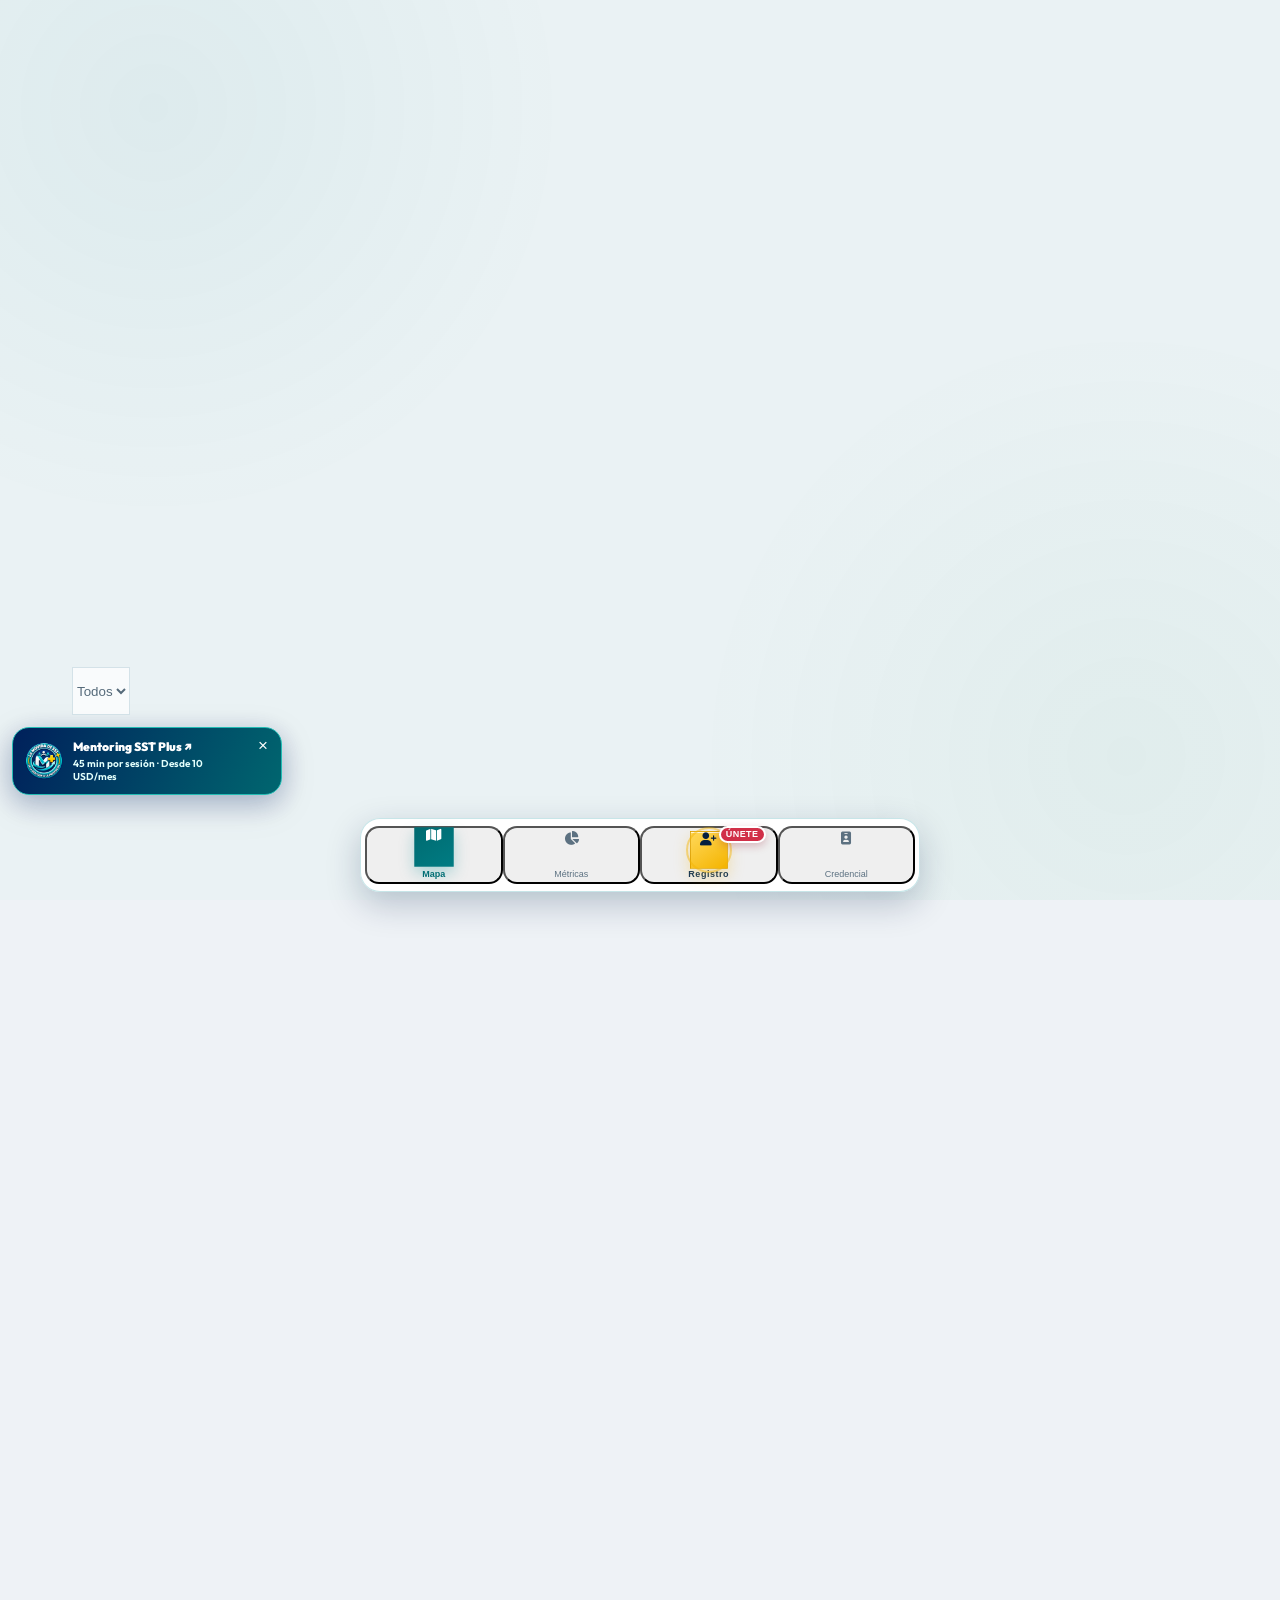
==== index.html @ 70e8a776 "Renovar caché de GA4 con propiedad histórica del ecosistema .com" ====
<!doctype html>
<html lang="es">
<head>
  <meta charset="utf-8">
  <meta name="viewport" content="width=device-width,initial-scale=1,viewport-fit=cover">
  <meta name="theme-color" content="#00205b">
  <meta name="description" content="Directorio internacional La Movida de SST+: descubre profesionales de Seguridad y Salud en el Trabajo, credenciales, ranking e insignias y conecta con la comunidad.">
  <meta name="robots" content="index,follow,max-image-preview:large">
  <link rel="canonical" href="https://directorio.movidasst.com/">
  <meta property="og:site_name" content="La Movida de SST+">
  <meta property="og:type" content="website">
  <meta property="og:locale" content="es_VE">
  <meta property="og:url" content="https://directorio.movidasst.com/">
  <meta property="og:title" content="Directorio La Movida de SST+ | Conecta con la comunidad">
  <meta property="og:description" content="Explora perfiles profesionales de SST, credenciales, ranking e insignias. Conecta con la comunidad internacional de La Movida de SST+.">
  <meta property="og:image" content="https://directorio.movidasst.com/og-directorio-sst-20261021.jpg">
  <meta property="og:image:secure_url" content="https://directorio.movidasst.com/og-directorio-sst-20261021.jpg">
  <meta property="og:image:type" content="image/jpeg">
  <meta property="og:image:width" content="1200">
  <meta property="og:image:height" content="630">
  <meta property="og:image:alt" content="Directorio La Movida de SST+: profesionales de SST conectados, credenciales, perfiles, ranking e insignias. De la Reacción a la Prevención.">
  <meta name="twitter:card" content="summary_large_image">
  <meta name="twitter:title" content="Directorio La Movida de SST+ | Conecta con la comunidad">
  <meta name="twitter:description" content="Directorio internacional de profesionales SST: perfiles, credenciales, ranking e insignias.">
  <meta name="twitter:image" content="https://directorio.movidasst.com/og-directorio-sst-20261021.jpg">
  <meta name="twitter:image:alt" content="Directorio de profesionales de SST de La Movida de SST+">
  <title>Directorio Internacional de Profesionales de SST | La Movida SST Plus</title>
  <style>
    html,body{margin:0;width:100%;height:100%;background:#f5f8fa;font-family:Arial,sans-serif}
    #boot{position:fixed;inset:0;display:grid;place-items:center;color:#00205b;background:linear-gradient(160deg,#fff,#eef8f8);font-weight:700}
  </style>
</head>
<body>
  <div id="boot">Cargando mapa SST…</div>
  <script>
    (async function () {
      try {
        const response = await fetch('./app.html?v=20260912-credencial-internacional-v5', { cache: 'no-store' });
        if (!response.ok) throw new Error('No se pudo cargar la aplicación base.');
        let html = await response.text();

        const mainBefore = "worldCopyJump: true,\n                minZoom: 2\n            }).setView([12, -45], 2);";
        const mainAfter = "worldCopyJump: true,\n                minZoom: 2,\n                maxZoom: 19\n            }).setView([12, -45], 2);";
        const validatorBefore = "L.map('valStateMap', { zoomControl: false, attributionControl: false }).setView";
        const validatorAfter = "L.map('valStateMap', { zoomControl: false, attributionControl: false, minZoom: 2, maxZoom: 19 }).setView";

        if (!html.includes(mainBefore)) throw new Error('No se encontró la configuración del mapa principal.');
        html = html.replace(mainBefore, mainAfter);
        html = html.replace(validatorBefore, validatorAfter);

        if (!html.includes('</head>')) throw new Error('No se encontró la cabecera de la aplicación base.');
        html = html.replace('</head>', '<link rel="stylesheet" href="./map-layout-responsive.css?v=20261021-mapa-v1"><script defer src="https://www.movidasst.com/analytics.js?v=20261025-ga4com2"><\/script></head>');

        if (!html.includes('</body>')) throw new Error('No se encontró el cierre de la aplicación base.');
        html = html.replace('</body>', '<script src="./geo335-patch.js?v=20260826-geo335-v1"><\/script><script src="./corporate-cta.js?v=20260829-corporate-v1"><\/script><script src="./hash-router.js?v=20260829-router-v1"><\/script><script src="./competency-badges.js?v=20260920-finanzas-v7"><\/script><script src="./mentoring-cta.js?v=20261021-mentoring-v1"><\/script></body>');

        document.open();
        document.write(html);
        document.close();
      } catch (error) {
        console.error(error);
        document.getElementById('boot').innerHTML = '<div style="max-width:520px;padding:24px;text-align:center"><strong>No fue posible iniciar el mapa.</strong><br><span style="display:block;margin-top:8px;font-size:13px;color:#52697a">' + String(error.message || error) + '</span></div>';
      }
    })();
  </script>
</body>
</html>
---- map-layout-responsive.css ----
/* Solo mapa. Maquetacion responsiva; sin cambios en eventos, datos o pestanas. */
@media (max-width:1023px){
  #map-view > div:first-child{
    position:absolute!important;top:calc(70px + env(safe-area-inset-top,0px))!important;
    left:10px!important;right:10px!important;width:calc(100% - 20px)!important;
    z-index:400!important;display:flex!important;align-items:center!important;
    gap:6px!important;padding:6px!important;overflow-x:auto!important;
    overflow-y:hidden!important;border:1px solid rgba(0,123,133,.18);
    border-radius:16px;background:rgba(255,255,255,.96);
    box-shadow:0 5px 20px rgba(0,32,91,.10);scrollbar-width:none;
    -webkit-overflow-scrolling:touch;overscroll-behavior-x:contain;
  }
  #map-view > div:first-child::-webkit-scrollbar,
  #map-view #map-region-bar::-webkit-scrollbar{display:none}
  #map-view > div:first-child > .filter-pill{
    flex:0 0 auto;min-height:34px!important;padding:7px 11px!important;
    border-radius:11px!important;font-size:11px!important;
    line-height:1.2!important;box-shadow:none!important;
  }
  /* El buscador se mantiene al alcance, aun desplazando los filtros. */
  #map-view > div:first-child > .filter-pill:last-child{
    order:-1;position:sticky;left:0;z-index:2;display:inline-flex;
    align-items:center;justify-content:center;gap:5px!important;
    font-size:0!important;background:linear-gradient(130deg,#006b77,#008c93)!important;
    color:#fff!important;border-color:transparent!important;
    box-shadow:3px 0 7px rgba(255,255,255,.95)!important;
  }
  #map-view > div:first-child > .filter-pill:last-child > i{font-size:12px!important}
  #map-view > div:first-child > .filter-pill:last-child::after{
    content:'Filtros';font-size:11px;font-weight:800;
  }
  #map-view #map-region-bar{
    position:absolute!important;top:calc(122px + env(safe-area-inset-top,0px))!important;
    left:10px!important;right:10px!important;width:calc(100% - 20px)!important;
    z-index:400!important;display:flex!important;align-items:center;
    gap:6px!important;padding:5px 7px!important;overflow-x:auto!important;
    overflow-y:hidden!important;border:1px solid rgba(0,123,133,.13);
    border-radius:14px;background:rgba(255,255,255,.94);
    box-shadow:0 4px 16px rgba(0,32,91,.08);scrollbar-width:none;
    -webkit-overflow-scrolling:touch;overscroll-behavior-x:contain;
  }
  #map-view #map-region-bar .map-region-chip{
    flex:0 0 auto;min-height:29px!important;padding:5px 10px!important;
    border-radius:9px;font-size:10px!important;box-shadow:none!important;
  }
  /* Herramientas en el lado derecho, fuera de las dos filas de filtros. */
  #map-view #map-tools-capsule{
    top:auto!important;right:10px!important;
    bottom:calc(var(--nav-height) + var(--nav-bottom-gap) + 110px)!important;
    padding:4px!important;gap:3px!important;border-radius:15px!important;
    background:rgba(255,255,255,.95)!important;
    box-shadow:0 6px 20px rgba(0,32,91,.16)!important;
  }
  #map-view #map-tools-capsule button{
    width:38px!important;height:38px!important;min-width:38px;min-height:38px;
    border:0!important;border-radius:11px!important;background:#fff!important;
    box-shadow:none!important;font-size:16px!important;
  }
  #map-view #map-tools-capsule #btn-heatmap.bg-movida-navy{
    color:#fff!important;background:linear-gradient(145deg,#00205b,#007b85)!important;
  }
  #map-view #map-legend-panel{
    top:auto!important;
    bottom:calc(var(--nav-height) + var(--nav-bottom-gap) + 144px)!important;
    right:66px!important;width:min(205px,calc(100% - 88px));
    max-width:205px!important;border-radius:15px;
    box-shadow:0 6px 20px rgba(0,32,91,.14)!important;
  }
  /* El recuento tiene una franja propia encima de la navegacion. */
  #map-view #map-visible-card{
    left:50%!important;
    bottom:calc(var(--nav-height) + var(--nav-bottom-gap) + 10px)!important;
    width:min(360px,calc(100% - 20px))!important;
    min-width:0!important;max-width:calc(100% - 20px)!important;
    min-height:51px;padding:7px 12px!important;gap:9px!important;
    transform:translateX(-50%)!important;justify-content:center;
    border-radius:15px!important;pointer-events:none;
  }
  #map-view #map-visible-card > div:first-child{
    width:34px!important;height:34px!important;
  }
  #map-view #map-visible-card > div:last-child{min-width:0}
  #map-view #map-visible-card > div:last-child > div{
    display:flex;flex-wrap:wrap;align-items:baseline;
    gap:2px 8px!important;white-space:normal!important;
  }
  #map-view #map-visible-card #map-visible-count{font-size:21px!important}
  /* Publicidad compacta: conserva enlace y cierre sin tapar el recuento. */
  #map-view #geoMentoringMapTip{
    left:10px!important;right:auto!important;
    bottom:calc(var(--nav-height) + var(--nav-bottom-gap) + 80px)!important;
    width:min(222px,calc(100vw - 84px))!important;
    z-index:405;filter:none!important;
  }
  #map-view #geoMentoringMapTip .gm-tip-link{
    min-height:43px!important;gap:7px!important;
    padding:6px 30px 6px 8px!important;border-radius:13px!important;
    box-shadow:0 5px 15px rgba(0,32,91,.18)!important;
  }
  #map-view #geoMentoringMapTip .gm-tip-link img{
    width:28px!important;height:28px!important;
  }
  #map-view #geoMentoringMapTip .gm-tip-link strong{font-size:10.5px!important}
  #map-view #geoMentoringMapTip .gm-tip-link small{
    font-size:8.5px!important;line-height:1.25!important;
  }
  #map-view #geoMentoringMapTip .gm-close{
    right:3px!important;top:3px!important;
    min-width:26px!important;min-height:26px!important;
  }
  body:has(#map-view.view-active) #toast-notification{
    top:calc(170px + env(safe-area-inset-top,0px))!important;
    max-width:calc(100vw - 28px);white-space:normal!important;
    border-radius:12px;line-height:1.3;
  }
}
@media (max-width:359px){
  #map-view > div:first-child > .filter-pill{
    font-size:10px!important;padding-inline:9px!important;
  }
  #map-view #map-region-bar .map-region-chip{font-size:9px!important}
  #map-view #map-visible-card{padding-inline:8px!important}
  #map-view #map-visible-card #map-visible-count{font-size:19px!important}
  #map-view #geoMentoringMapTip{
    width:min(195px,calc(100vw - 82px))!important;
  }
}
@media (max-width:1023px) and (max-height:600px){
  #map-view #map-tools-capsule{
    bottom:calc(var(--nav-height) + var(--nav-bottom-gap) + 94px)!important;
  }
  #map-view #map-tools-capsule button{
    height:33px!important;width:35px!important;
    min-width:35px;min-height:33px;
  }
  #map-view #map-legend-panel{
    bottom:calc(var(--nav-height) + var(--nav-bottom-gap) + 128px)!important;
  }
  #map-view #geoMentoringMapTip{
    width:min(194px,calc(100vw - 85px))!important;
  }
}
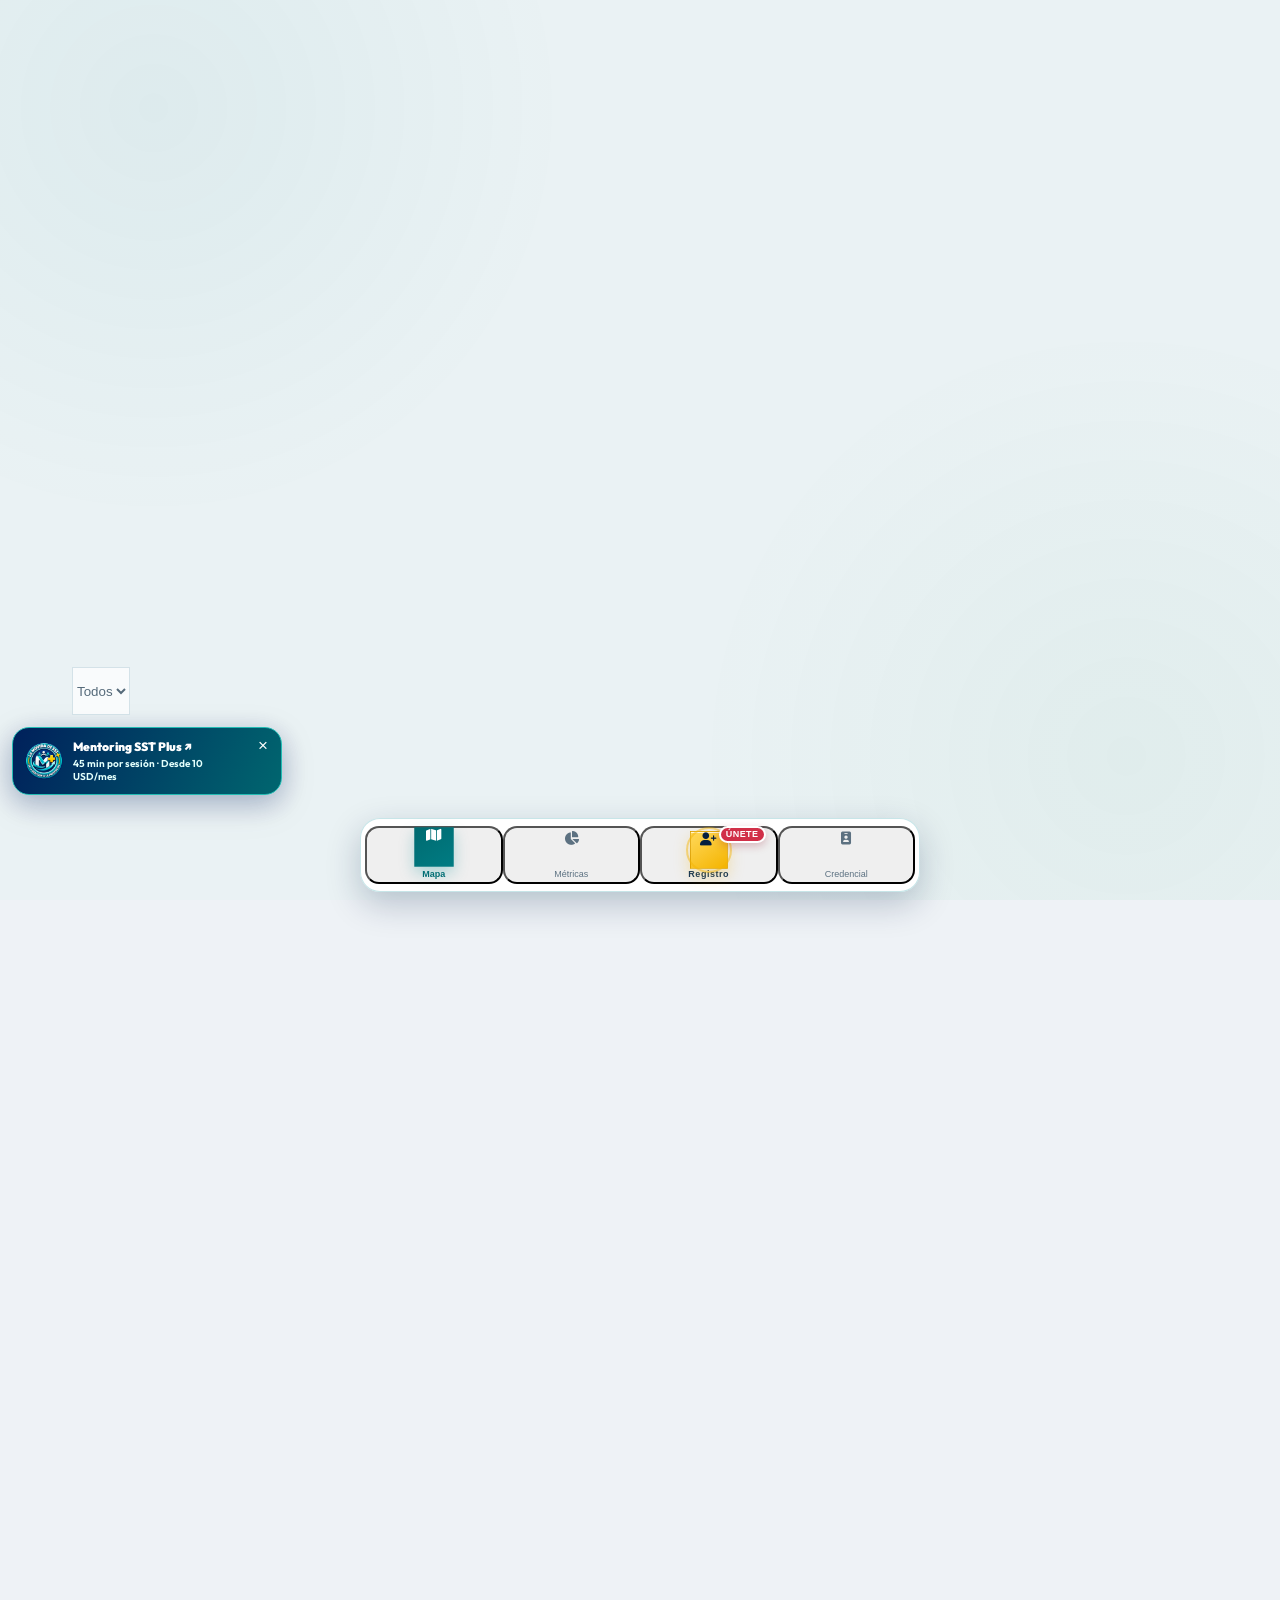
==== commit aa38901a: "Escapar correctamente cierre de script al inyectar modo GEO" ====
--- a/index.html
+++ b/index.html
@@ -48,11 +48,23 @@
         html = html.replace(mainBefore, mainAfter);
         html = html.replace(validatorBefore, validatorAfter);
 
+        // El modo incrustado sólo se habilita si el HUB oficial es el origen de la carga.
+        const embedRequested = new URLSearchParams(location.search).get('embed') === 'mi-movida';
+        let trustedEmbed = false;
+        try {
+          trustedEmbed = embedRequested && window.parent !== window &&
+            new URL(document.referrer).origin === 'https://www.movidasst.com';
+        } catch { trustedEmbed = false; }
+        if (trustedEmbed) {
+          const embedBoot = '<script>window.__geoMiMovidaEmbedAllowed=true;document.documentElement.classList.add("mm-credential-embed");<\/script>' +
+            '<link rel="stylesheet" href="./mi-movida-credential-embed.css?v=20261102">';
+          html = html.replace('</head>', embedBoot + '</head>');
+        }
         if (!html.includes('</head>')) throw new Error('No se encontró la cabecera de la aplicación base.');
         html = html.replace('</head>', '<link rel="stylesheet" href="./map-layout-responsive.css?v=20261021-mapa-v1"><script defer src="https://www.movidasst.com/analytics.js?v=20261025-ga4com2"><\/script></head>');
 
         if (!html.includes('</body>')) throw new Error('No se encontró el cierre de la aplicación base.');
-        html = html.replace('</body>', '<script src="./geo335-patch.js?v=20260826-geo335-v1"><\/script><script src="./corporate-cta.js?v=20260829-corporate-v1"><\/script><script src="./hash-router.js?v=20260829-router-v1"><\/script><script src="./competency-badges.js?v=20260920-finanzas-v7"><\/script><script src="./mentoring-cta.js?v=20261021-mentoring-v1"><\/script></body>');
+        html = html.replace('</body>', '<script src="./geo335-patch.js?v=20260826-geo335-v1"><\/script><script src="./corporate-cta.js?v=20260829-corporate-v1"><\/script><script src="./hash-router.js?v=20260829-router-v1"><\/script><script src="./competency-badges.js?v=20260920-finanzas-v7"><\/script><script src="./mentoring-cta.js?v=20261021-mentoring-v1"><\/script><script src="./perfil-deeplink.js?v=20261025-ranking-v1"><\/script></body>');
 
         document.open();
         document.write(html);
--- a/mi-movida-credential-embed.css
+++ b/mi-movida-credential-embed.css
@@ -0,0 +1,14 @@
+/* Only inside a trusted www.movidasst.com iframe explicitly requesting embed=mi-movida. */
+html.mm-credential-embed,html.mm-credential-embed body{margin:0!important;min-height:0!important;height:auto!important;overflow-x:hidden!important;overflow-y:auto!important;background:#f8fafc!important}
+.mm-credential-embed #map-view,.mm-credential-embed #dashboard-view,.mm-credential-embed #info-view,.mm-credential-embed #credencial-view,.mm-credential-embed body>header,.mm-credential-embed body>nav,.mm-credential-embed body>footer,.mm-credential-embed #splash-screen{display:none!important}
+#mm-credential-shell{display:none;position:relative;box-sizing:border-box;z-index:99999;max-width:720px;width:100%;margin:0 auto;padding:18px 12px 20px;text-align:center;font-family:Outfit,Arial,sans-serif;color:#00205b}
+.mm-credential-embed #mm-credential-shell{display:flex;flex-direction:column;align-items:center;gap:14px}
+#mm-credential-shell .mm-credential-title{font-weight:800;font-size:16px;line-height:1.3;margin:0;color:#00205b}
+#mm-credential-shell .mm-credential-note{font-size:12px;line-height:1.5;color:#64748b;margin:0}
+#mm-credential-viewport{width:100%;max-width:600px;position:relative;overflow:visible}
+#mm-credential-scale{position:absolute;left:0;top:0;width:600px;height:380px;transform-origin:top left}
+#mm-credential-scale #credential{margin:0!important;max-width:none!important;box-shadow:0 10px 26px rgba(0,32,91,.12)}
+#mm-credential-actions{display:flex;flex-direction:column;align-items:center;gap:8px;width:100%;max-width:460px}
+#mm-credential-actions #btn-download{width:100%;min-height:50px;border-radius:14px;font-weight:800;cursor:pointer}
+#mm-credential-actions #portal-download-status{height:auto!important;min-height:16px;margin:0}
+#mm-credential-shell [hidden]{display:none!important}
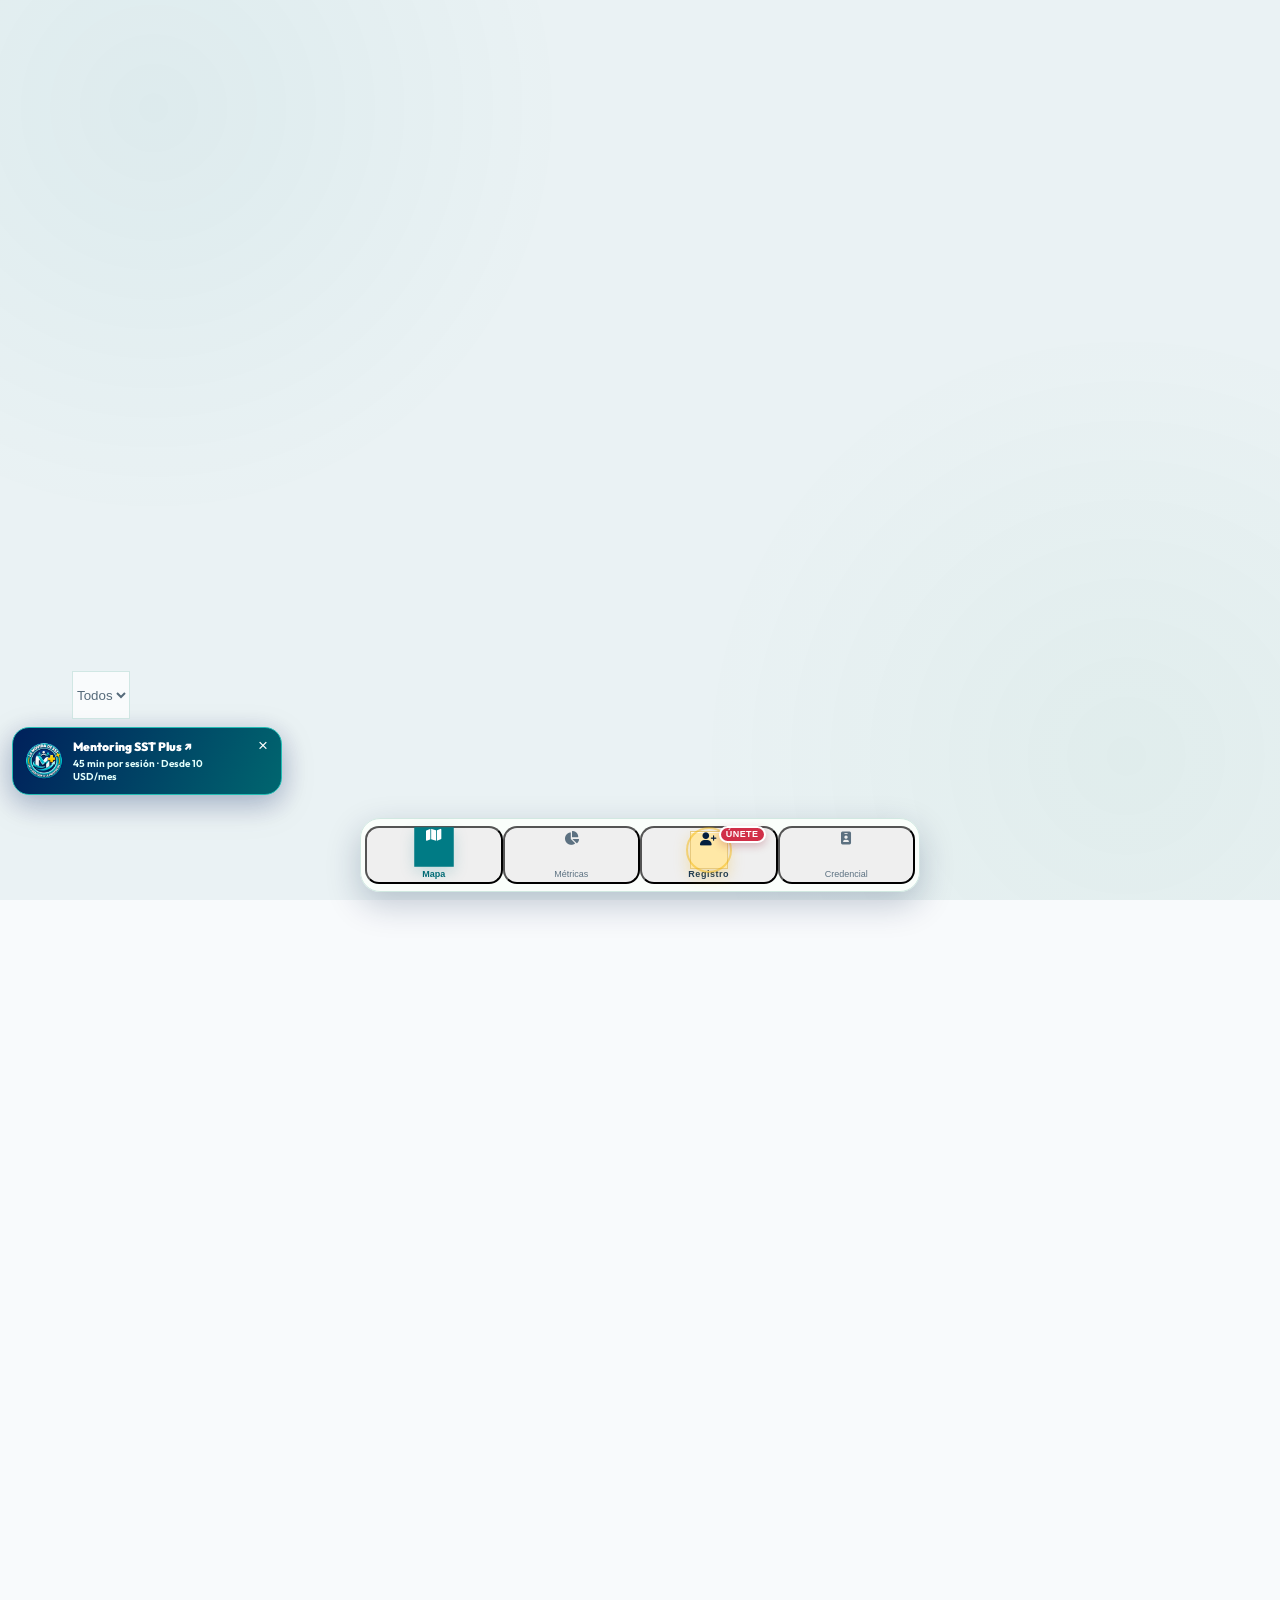
==== commit 6a4a11b0: "Actualizar logo y cargar tema pastel sin alterar lógica GEO" ====
--- a/index.html
+++ b/index.html
@@ -3,7 +3,7 @@
 <head>
   <meta charset="utf-8">
   <meta name="viewport" content="width=device-width,initial-scale=1,viewport-fit=cover">
-  <meta name="theme-color" content="#00205b">
+  <meta name="theme-color" content="#007B85">
   <meta name="description" content="Directorio internacional La Movida de SST+: descubre profesionales de Seguridad y Salud en el Trabajo, credenciales, ranking e insignias y conecta con la comunidad.">
   <meta name="robots" content="index,follow,max-image-preview:large">
   <link rel="canonical" href="https://directorio.movidasst.com/">
@@ -48,6 +48,11 @@
         html = html.replace(mainBefore, mainAfter);
         html = html.replace(validatorBefore, validatorAfter);
 
+        // Logo visible en cabecera y carga; sin modificar el lienzo de la credencial.
+        html = html.replace("<img src=\"/logo-oficial-movida-sst-plus.png\" alt=\"Logo oficial La Movida de SST Plus\" class=\"w-11 h-11 rounded-full bg-white object-contain shrink-0\">", "<img src=\"https://www.movidasst.com/logo-horizontal-movida-sst-plus.webp\" alt=\"Logo horizontal oficial de La Movida de SST+\" class=\"geo-header-logo shrink-0\" width=\"160\" height=\"46\" loading=\"eager\" decoding=\"async\">");
+        html = html.replace("id=\"splash-logo\"\n                src=\"/logo-oficial-movida-sst-plus.png\"\n                width=\"54\"\n                height=\"54\"\n                alt=\"Logo La Movida SST\"", "id=\"splash-logo\"\n                src=\"https://www.movidasst.com/logo-horizontal-movida-sst-plus.webp\"\n                width=\"260\"\n                height=\"76\"\n                alt=\"Logo horizontal oficial de La Movida de SST+\"");
+        html = html.replace('<meta name="theme-color" content="#00205b">', '<meta name="theme-color" content="#007B85">');
+
         // El modo incrustado sólo se habilita si el HUB oficial es el origen de la carga.
         const embedRequested = new URLSearchParams(location.search).get('embed') === 'mi-movida';
         let trustedEmbed = false;
@@ -61,7 +66,7 @@
           html = html.replace('</head>', embedBoot + '</head>');
         }
         if (!html.includes('</head>')) throw new Error('No se encontró la cabecera de la aplicación base.');
-        html = html.replace('</head>', '<link rel="stylesheet" href="./map-layout-responsive.css?v=20261021-mapa-v1"><script defer src="https://www.movidasst.com/analytics.js?v=20261025-ga4com2"><\/script></head>');
+        html = html.replace('</head>', '<link rel="stylesheet" href="./map-layout-responsive.css?v=20261021-mapa-v1"><link rel="stylesheet" href="./geo-pastel-brand.css?v=20261108-1"><script defer src="https://www.movidasst.com/analytics.js?v=20261025-ga4com2"><\/script></head>');
 
         if (!html.includes('</body>')) throw new Error('No se encontró el cierre de la aplicación base.');
         html = html.replace('</body>', '<script src="./geo335-patch.js?v=20260826-geo335-v1"><\/script><script src="./corporate-cta.js?v=20260829-corporate-v1"><\/script><script src="./hash-router.js?v=20260829-router-v1"><\/script><script src="./competency-badges.js?v=20260920-finanzas-v7"><\/script><script src="./mentoring-cta.js?v=20261021-mentoring-v1"><\/script><script src="./perfil-deeplink.js?v=20261025-ranking-v1"><\/script></body>');
--- a/geo-pastel-brand.css
+++ b/geo-pastel-brand.css
@@ -0,0 +1,226 @@
+/*
+ * Directorio GEO — Identidad visual pastel La Movida de SST+ (noviembre 2026).
+ * Capa de presentación: no modifica mapas, gráficas, filtros, eventos, datos,
+ * credenciales exportables ni integración embebida con Mi Movida.
+ * Mantener los selectores específicos para aislar la superficie visual.
+ */
+:root {
+  --geo-teal: #007B85;
+  --geo-navy: #00205B;
+  --geo-mint: #E9F7F2;
+  --geo-sky: #EDF5FC;
+  --geo-lime: #F1F8EB;
+  --geo-gold: #FFF7DF;
+  --geo-lavender: #F4F0FA;
+  --geo-line: #D6E9E5;
+  --geo-ink: #234154;
+  --geo-muted: #506A7A;
+  --geo-shadow: 0 10px 28px rgba(0, 65, 83, .075);
+}
+html, body { background: #F8FAFC; }
+
+/* Logo rectangular real, sobre una superficie blanca, sin deformarlo. */
+body > header {
+  background: rgba(250, 254, 252, .97) !important;
+  border-bottom-color: #D3E9E3 !important;
+  box-shadow: 0 5px 18px rgba(0, 65, 83, .08) !important;
+}
+body > header > div:first-child { min-width: 0; }
+body > header > div:first-child > div.truncate { min-width: 0; }
+body > header img.geo-header-logo {
+  display: block;
+  width: 160px !important;
+  height: 46px !important;
+  padding: 5px 9px;
+  flex-shrink: 0;
+  object-fit: contain;
+  background: #FFFFFF;
+  border: 1px solid #D6E9E4 !important;
+  border-radius: 12px !important;
+  box-shadow: 0 3px 13px rgba(0, 72, 89, .06);
+}
+body > header h1 { color: var(--geo-navy) !important; }
+body > header p { color: #006A74 !important; }
+
+/* Carga: logo horizontal sin aro circular; no intervenir en el watchdog. */
+#splash-screen {
+  background: radial-gradient(circle at 12% 18%, rgba(207, 238, 231, .8), transparent 31rem),
+              radial-gradient(circle at 93% 80%, rgba(255, 240, 195, .65), transparent 28rem),
+              #F8FAFC !important;
+}
+#splash-brand {
+  width: min(78vw, 298px) !important;
+  height: 100px !important;
+  padding: 13px 16px !important;
+  border-radius: 21px !important;
+  border: 1px solid #D3E8E2 !important;
+  box-shadow: var(--geo-shadow);
+}
+#splash-brand::after { display: none !important; }
+#splash-logo {
+  width: 100% !important;
+  height: 100% !important;
+  max-width: 100% !important;
+  max-height: 100% !important;
+  border-radius: 0 !important;
+}
+#splash-title { color: var(--geo-navy) !important; }
+#splash-subtitle { color: #006F78 !important; }
+#splash-status { background: #FFFFFF !important; border-color: #D5E9E3 !important; }
+
+/* Mapa: solo controles, barras y paneles. No alterar los mapas geográficos. */
+#map-view .filter-pill {
+  background: #EFF9F5 !important;
+  color: #25495A !important;
+  border-color: #CAE5DC !important;
+  box-shadow: 0 4px 12px rgba(0, 57, 72, .045) !important;
+}
+#map-view .filter-pill.active {
+  color: #FFFFFF !important;
+  background: #007B85 !important;
+  border-color: #007B85 !important;
+}
+#map-view .filter-pill:last-child {
+  background: linear-gradient(120deg, #007B85, #168F95) !important;
+  color: #FFFFFF !important;
+  border-color: transparent !important;
+}
+#map-region-bar .map-region-chip {
+  background: #FFFFFF !important;
+  border-color: #D1E7E1 !important;
+  color: #365A69 !important;
+}
+#map-region-bar .map-region-chip.active {
+  background: #007B85 !important;
+  color: #FFFFFF !important;
+  border-color: #007B85 !important;
+}
+#map-tools-capsule,
+#map-legend-panel,
+#map-visible-card {
+  background: rgba(250, 254, 252, .97) !important;
+  border-color: #CFE6DF !important;
+  box-shadow: var(--geo-shadow) !important;
+}
+#map-visible-card > div:first-child { background: #E3F5EE !important; }
+
+/* Métricas: tarjetas claras con variaciones pastel y contraste suficiente. */
+#dashboard-view,
+#info-view {
+  background: radial-gradient(circle at 8% 6%, rgba(216, 243, 235, .74), transparent 26rem),
+              radial-gradient(circle at 95% 48%, rgba(255, 244, 214, .56), transparent 28rem),
+              #F8FAFC !important;
+}
+#dashboard-view > div > header {
+  background: linear-gradient(120deg, #E6F6F0, #EFF6FC 76%, #FFF8E6);
+  border: 1px solid #D2E7E2;
+  border-radius: 20px;
+  padding: 16px 18px;
+  box-shadow: var(--geo-shadow);
+}
+#dashboard-view > div > header h1 { color: var(--geo-navy) !important; }
+#dashboard-view .glass-card {
+  background: #FFFFFF !important;
+  border-color: var(--geo-line) !important;
+  box-shadow: var(--geo-shadow) !important;
+}
+#dashboard-view [aria-labelledby="dashboard-country-title"] {
+  background: linear-gradient(125deg, #EAF8F3, #F7FCFA) !important;
+}
+#dashboard-view #dashboard-country-scope {
+  background: #E2F3ED !important;
+  border-color: #CBE7DF !important;
+  color: #315B62 !important;
+}
+#dashboard-view #dashboard-country {
+  background: #FFFFFF !important;
+  border-color: #BEDFD7 !important;
+  color: var(--geo-navy) !important;
+}
+#dashboard-view #dash-territory-card { background: #EDF5FC !important; }
+#dashboard-view #dash-municipality-card { background: #F1F8EB !important; }
+#dashboard-view #dash-total,
+#dashboard-view h2,
+#dashboard-view h3,
+#dashboard-view h4 { color: var(--geo-navy) !important; }
+#dashboard-view #dashboard-export:not(:disabled) {
+  background: #007B85 !important;
+  color: #FFFFFF !important;
+  border-color: #007B85 !important;
+}
+#dashboard-view #dashboard-export:disabled {
+  background: #F0F5F6 !important;
+  color: #5C7280 !important;
+}
+
+/* Registro e información: su promoción oficial sigue siendo accesible. */
+#info-view .glass-card {
+  border-color: #D6E9E5 !important;
+  box-shadow: var(--geo-shadow) !important;
+}
+#info-view a.registration-entry-hero[href*="registro.movidasst.com"] {
+  background: linear-gradient(130deg, #E3F5EF 0%, #ECF6FC 65%, #FFF5D9 100%) !important;
+  border-color: #C4E3DB !important;
+  color: #234154 !important;
+  box-shadow: var(--geo-shadow) !important;
+}
+#info-view .registration-entry-title { color: var(--geo-navy) !important; }
+#info-view .registration-entry-eyebrow { color: #006B75 !important; }
+#info-view .registration-entry-copy { color: #395D6B !important; }
+#info-view .registration-entry-benefit {
+  background: rgba(255,255,255,.88) !important;
+  border-color: #D6E8E3 !important;
+  color: #325767 !important;
+}
+#info-view .registration-entry-helper { color: #456778 !important; }
+#info-view .registration-entry-helper i { color: #007B85 !important; }
+
+/* Filtros y perfiles: solo piel visual, sin cambiar controles ni posiciones. */
+#advanced-filters-sheet,
+#profile-sheet {
+  background: linear-gradient(180deg, #EBF8F3 0%, #FFFFFF 46%) !important;
+  border-color: #CDE6DF !important;
+}
+#advanced-filters-sheet input,
+#advanced-filters-sheet select { border-color: #C7E3DD !important; }
+#advanced-filters-sheet input:focus,
+#advanced-filters-sheet select:focus { border-color: #007B85 !important; }
+#member-data-editor { border-color: #D1E7E1; }
+#member-profile-privacy { border-color: #CBE5DD; }
+
+/* Credencial: cambiar solamente el fondo de la vista, NO el lienzo exportable. */
+#credencial-view { background: #F7FAFC !important; }
+
+/* Navegación: nunca alterar altura, eventos ni desplazamientos del mapa. */
+#bottom-nav {
+  background: rgba(250, 254, 251, .97) !important;
+  border-color: #D1E8E1 !important;
+}
+#bottom-nav .nav-item.active { color: #006A74 !important; }
+#bottom-nav .nav-item.active .icon-container {
+  color: #FFFFFF !important;
+  background: #007B85 !important;
+  box-shadow: 0 5px 14px rgba(0, 123, 133, .18) !important;
+}
+#btn-info-view.registration-nav-item:not(.active) .icon-container {
+  background: #FFE8A6 !important;
+}
+button:focus-visible,
+a:focus-visible,
+input:focus-visible,
+select:focus-visible {
+  outline: 3px solid #70AD47;
+  outline-offset: 2px;
+}
+@media (max-width: 639px) {
+  body > header { gap: 4px; }
+  body > header img.geo-header-logo { width: 143px !important; height: 43px !important; padding: 4px 7px; }
+  body > header > div:first-child > div.truncate { display: none !important; }
+  #dashboard-view > div > header { padding: 14px 15px; }
+}
+@media (max-width: 360px) {
+  body > header img.geo-header-logo { width: 128px !important; height: 40px !important; }
+}
+@media (prefers-reduced-motion: reduce) {
+  #splash-brand, #dashboard-view .glass-card { transition: none !important; }
+}
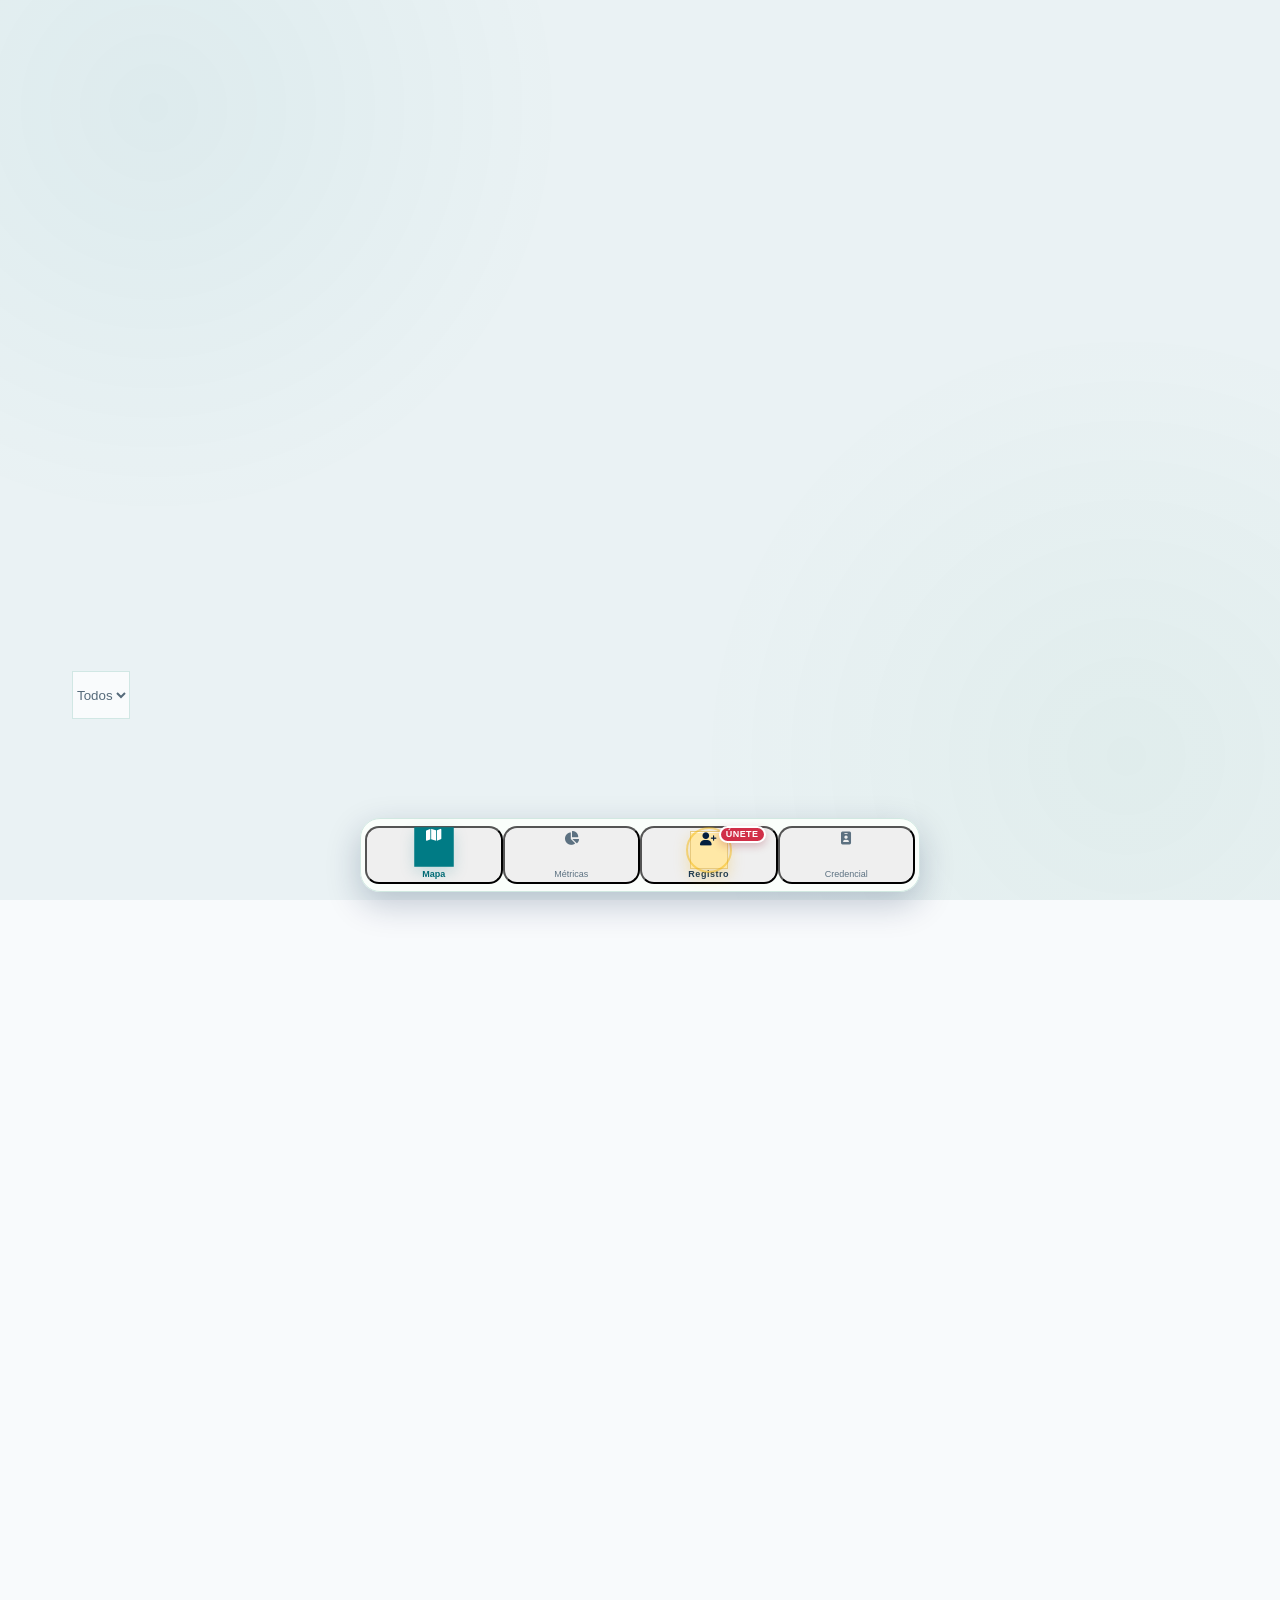
==== commit 265162d0: "Retirar promoción de Mentoring del Directorio GEO sin afectar credenciales" ====
--- a/index.html
+++ b/index.html
@@ -69,7 +69,7 @@
         html = html.replace('</head>', '<link rel="stylesheet" href="./map-layout-responsive.css?v=20261021-mapa-v1"><link rel="stylesheet" href="./geo-pastel-brand.css?v=20261108-1"><script defer src="https://www.movidasst.com/analytics.js?v=20261025-ga4com2"><\/script></head>');
 
         if (!html.includes('</body>')) throw new Error('No se encontró el cierre de la aplicación base.');
-        html = html.replace('</body>', '<script src="./geo335-patch.js?v=20260826-geo335-v1"><\/script><script src="./corporate-cta.js?v=20260829-corporate-v1"><\/script><script src="./hash-router.js?v=20260829-router-v1"><\/script><script src="./competency-badges.js?v=20260920-finanzas-v7"><\/script><script src="./mentoring-cta.js?v=20261021-mentoring-v1"><\/script><script src="./perfil-deeplink.js?v=20261025-ranking-v1"><\/script></body>');
+        html = html.replace('</body>', '<script src="./geo335-patch.js?v=20260826-geo335-v1"><\/script><script src="./corporate-cta.js?v=20260829-corporate-v1"><\/script><script src="./hash-router.js?v=20260829-router-v1"><\/script><script src="./competency-badges.js?v=20260920-finanzas-v7"><\/script><script src="./perfil-deeplink.js?v=20261025-ranking-v1"><\/script></body>');
 
         document.open();
         document.write(html);
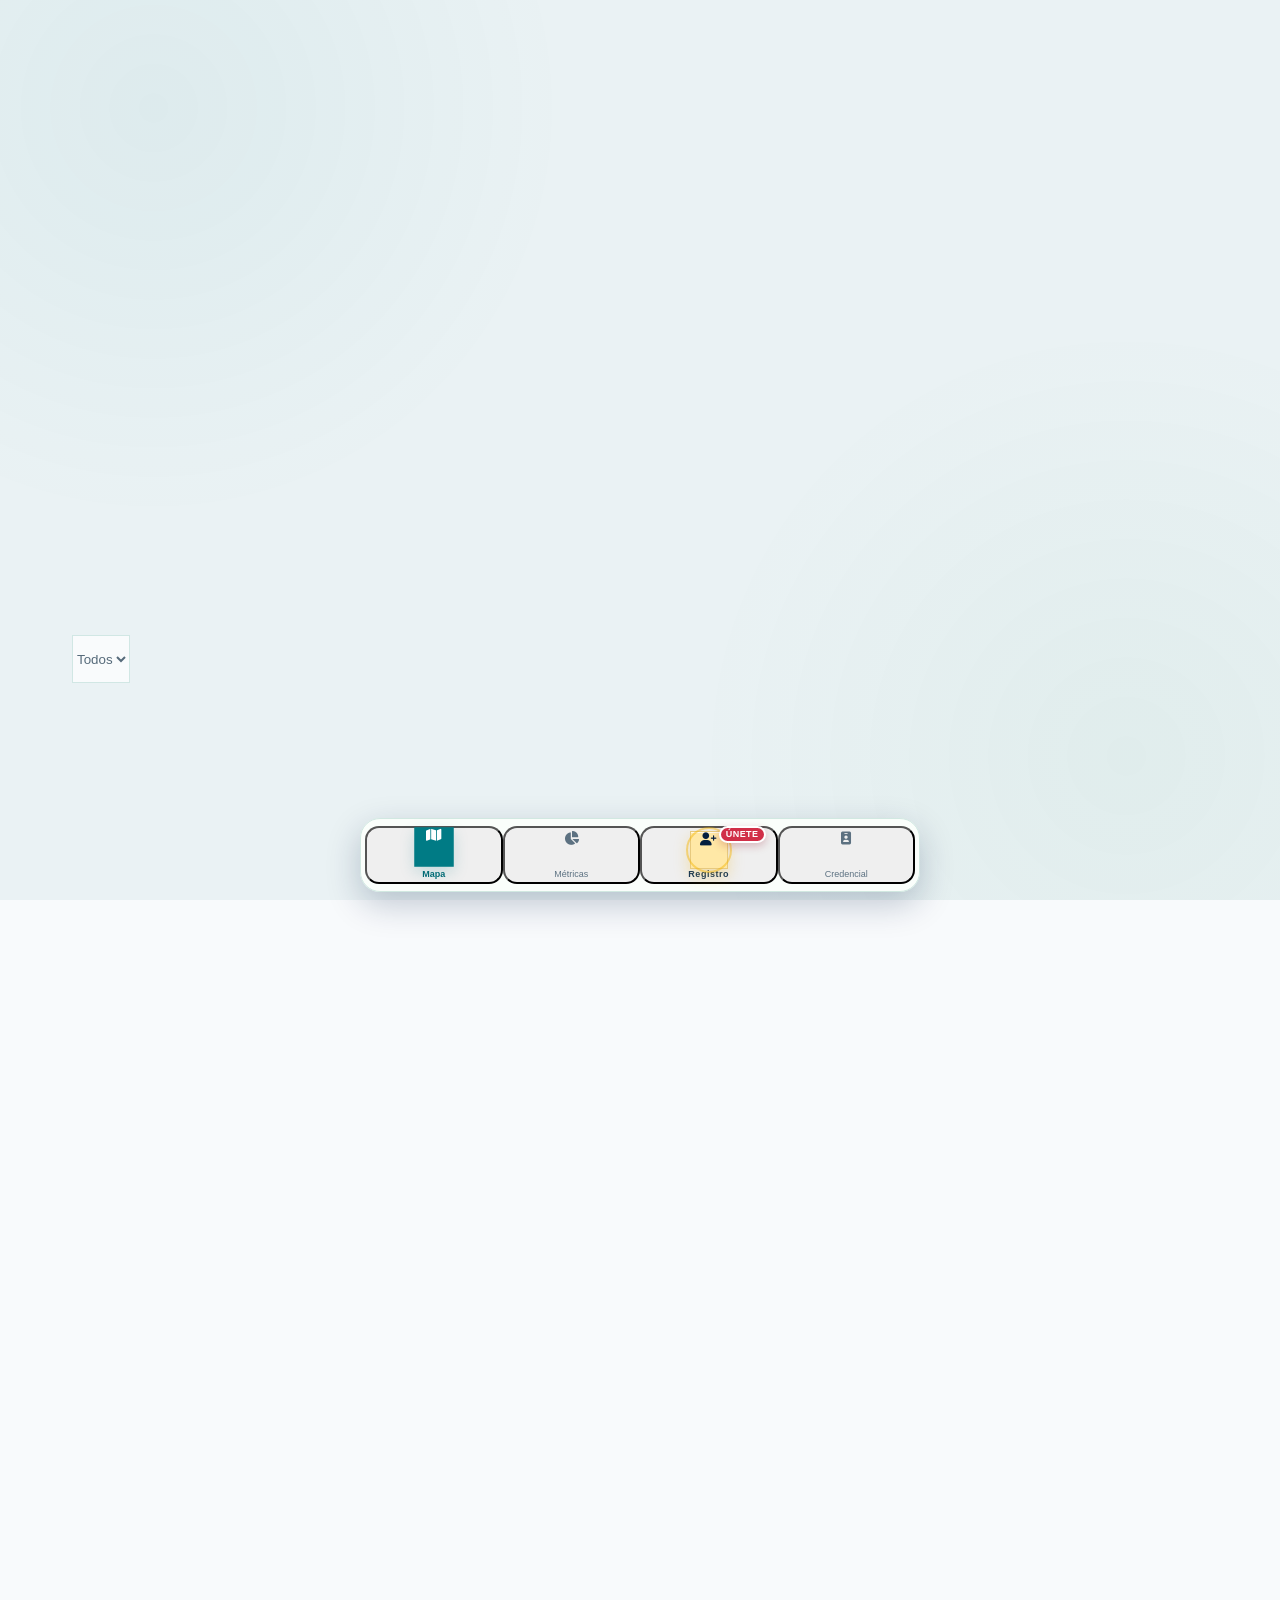
==== commit 42eb0ee9: "Retirar acceso Empresas y Presupuesto desde el Directorio" ====
--- a/index.html
+++ b/index.html
@@ -69,7 +69,7 @@
         html = html.replace('</head>', '<link rel="stylesheet" href="./map-layout-responsive.css?v=20261021-mapa-v1"><link rel="stylesheet" href="./geo-pastel-brand.css?v=20261108-1"><script defer src="https://www.movidasst.com/analytics.js?v=20261025-ga4com2"><\/script></head>');
 
         if (!html.includes('</body>')) throw new Error('No se encontró el cierre de la aplicación base.');
-        html = html.replace('</body>', '<script src="./geo335-patch.js?v=20260826-geo335-v1"><\/script><script src="./corporate-cta.js?v=20260829-corporate-v1"><\/script><script src="./hash-router.js?v=20260829-router-v1"><\/script><script src="./competency-badges.js?v=20260920-finanzas-v7"><\/script><script src="./perfil-deeplink.js?v=20261025-ranking-v1"><\/script></body>');
+        html = html.replace('</body>', '<script src="./geo335-patch.js?v=20260826-geo335-v1"><\/script><script src="./hash-router.js?v=20260829-router-v1"><\/script><script src="./competency-badges.js?v=20260920-finanzas-v7"><\/script><script src="./perfil-deeplink.js?v=20261025-ranking-v1"><\/script></body>');
 
         document.open();
         document.write(html);
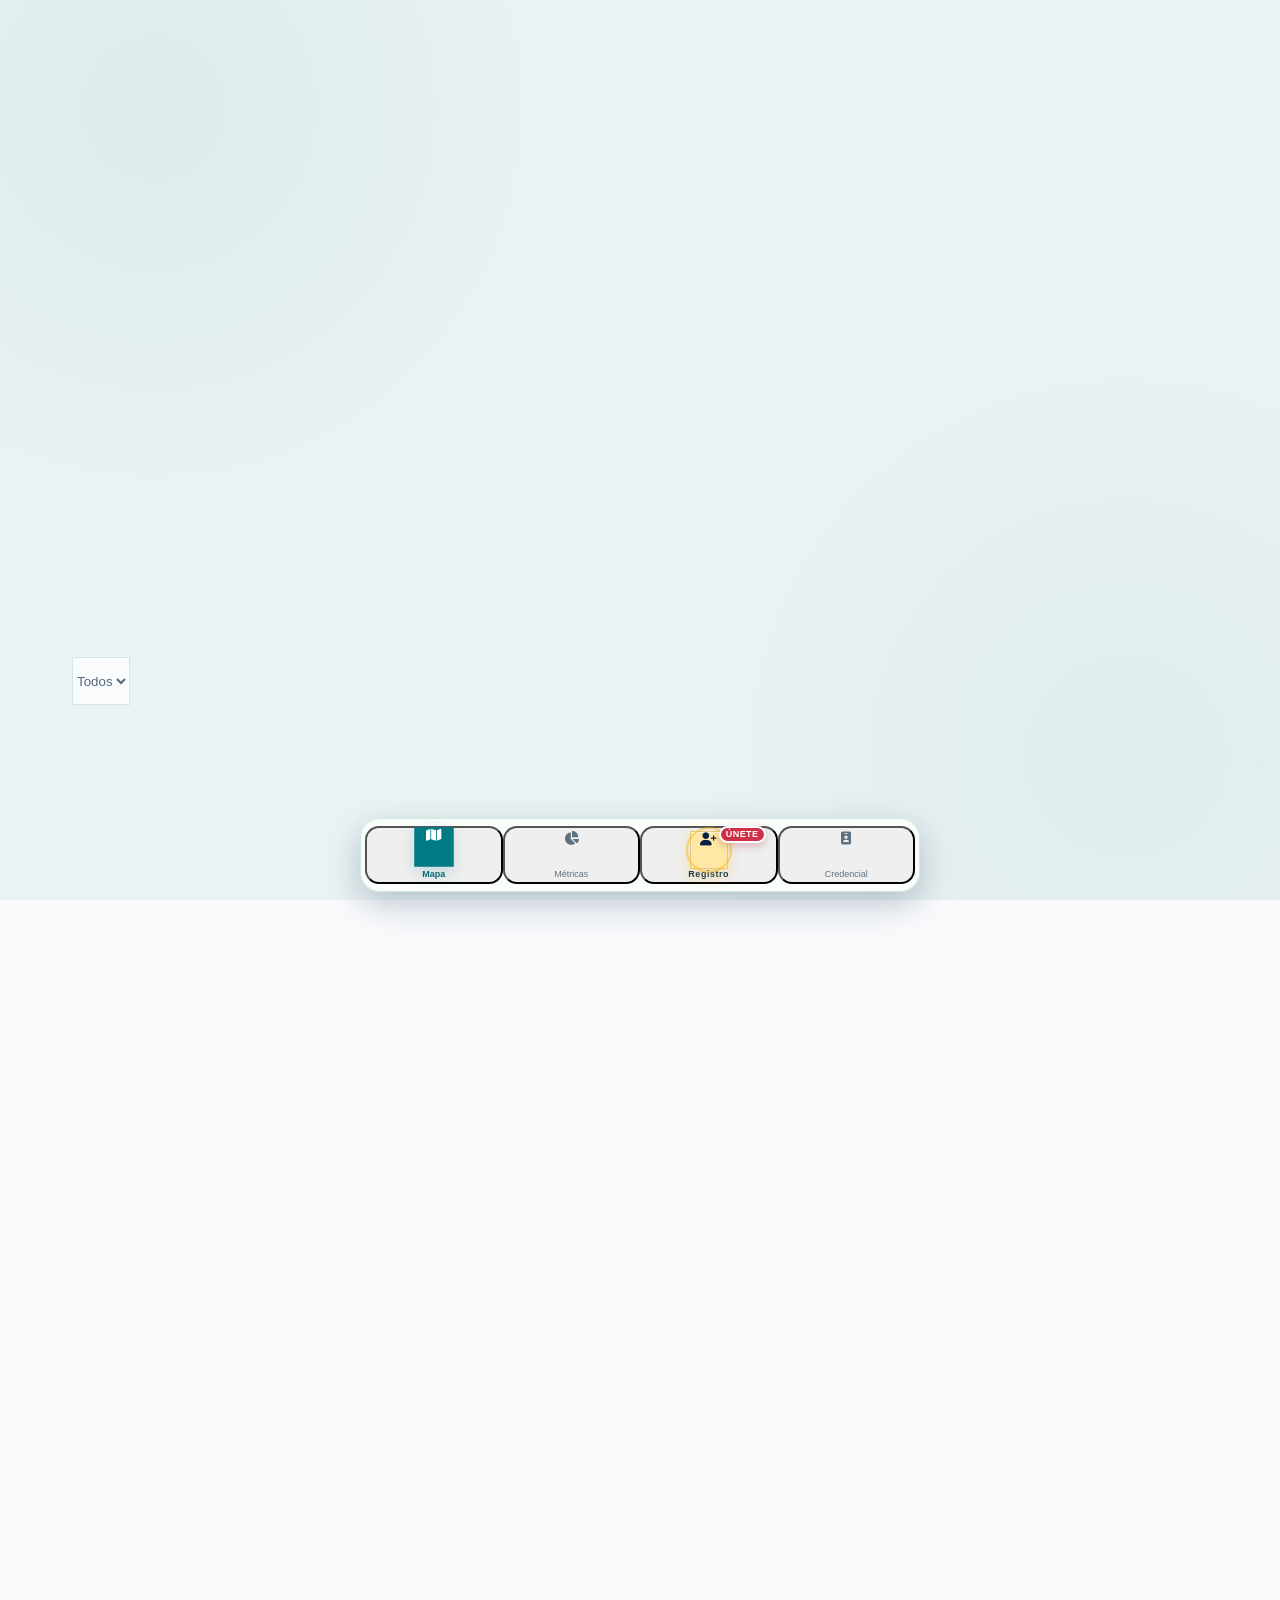
==== commit 02ae0f42: "Actualizar versión de estilos para iconos sociales del Directorio" ====
--- a/index.html
+++ b/index.html
@@ -66,7 +66,7 @@
           html = html.replace('</head>', embedBoot + '</head>');
         }
         if (!html.includes('</head>')) throw new Error('No se encontró la cabecera de la aplicación base.');
-        html = html.replace('</head>', '<link rel="stylesheet" href="./map-layout-responsive.css?v=20261021-mapa-v1"><link rel="stylesheet" href="./geo-pastel-brand.css?v=20261108-1"><script defer src="https://www.movidasst.com/analytics.js?v=20261025-ga4com2"><\/script></head>');
+        html = html.replace('</head>', '<link rel="stylesheet" href="./map-layout-responsive.css?v=20261021-mapa-v1"><link rel="stylesheet" href="./geo-pastel-brand.css?v=20261110-social1"><script defer src="https://www.movidasst.com/analytics.js?v=20261025-ga4com2"><\/script></head>');
 
         if (!html.includes('</body>')) throw new Error('No se encontró el cierre de la aplicación base.');
         html = html.replace('</body>', '<script src="./geo335-patch.js?v=20260826-geo335-v1"><\/script><script src="./hash-router.js?v=20260829-router-v1"><\/script><script src="./competency-badges.js?v=20260920-finanzas-v7"><\/script><script src="./perfil-deeplink.js?v=20261025-ranking-v1"><\/script></body>');
--- a/geo-pastel-brand.css
+++ b/geo-pastel-brand.css
@@ -224,3 +224,33 @@
 @media (prefers-reduced-motion: reduce) {
   #splash-brand, #dashboard-view .glass-card { transition: none !important; }
 }
+
+/* Accesos sociales del encabezado: compactos, accesibles y sin alterar el mapa. */
+body > header .geo-header-actions { display: flex; align-items: center; flex-shrink: 0; min-width: 0; }
+body > header .geo-social-links { display: flex; align-items: center; gap: 8px; flex-shrink: 0; }
+body > header .geo-social-link {
+  display: inline-flex; align-items: center; justify-content: center;
+  width: 42px; height: 42px; min-width: 42px;
+  border: 1px solid #D5E8E4; border-radius: 13px;
+  font-size: 21px; text-decoration: none; line-height: 1;
+  box-shadow: 0 2px 8px rgba(0,65,83,.05);
+  transition: background-color .16s ease, transform .16s ease, border-color .16s ease;
+}
+body > header .geo-social-whatsapp { color: #128C4A; background: #E8F8EC; border-color: #CAEBD4; }
+body > header .geo-social-instagram { color: #B72F83; background: #FCEBF5; border-color: #F0D5E5; }
+body > header .geo-social-linkedin { color: #0A66C2; background: #EAF3FD; border-color: #D0E3F7; }
+body > header .geo-social-link:focus-visible { outline: 3px solid #007B85; outline-offset: 3px; }
+@media(hover:hover) {
+  body > header .geo-social-link:hover { transform: translateY(-2px); border-color: #92C7C0; background: #FFFFFF; }
+}
+@media(max-width:639px) {
+  body > header .geo-social-links { gap: 6px; }
+  body > header .geo-social-link { width: 39px; height: 39px; min-width: 39px; font-size: 20px; border-radius: 12px; }
+}
+@media(max-width:360px) {
+  body > header .geo-social-links { gap: 4px; }
+  body > header .geo-social-link { width: 36px; height: 36px; min-width: 36px; font-size: 18px; border-radius: 11px; }
+}
+@media(prefers-reduced-motion:reduce) {
+  body > header .geo-social-link { transition: none; }
+}
